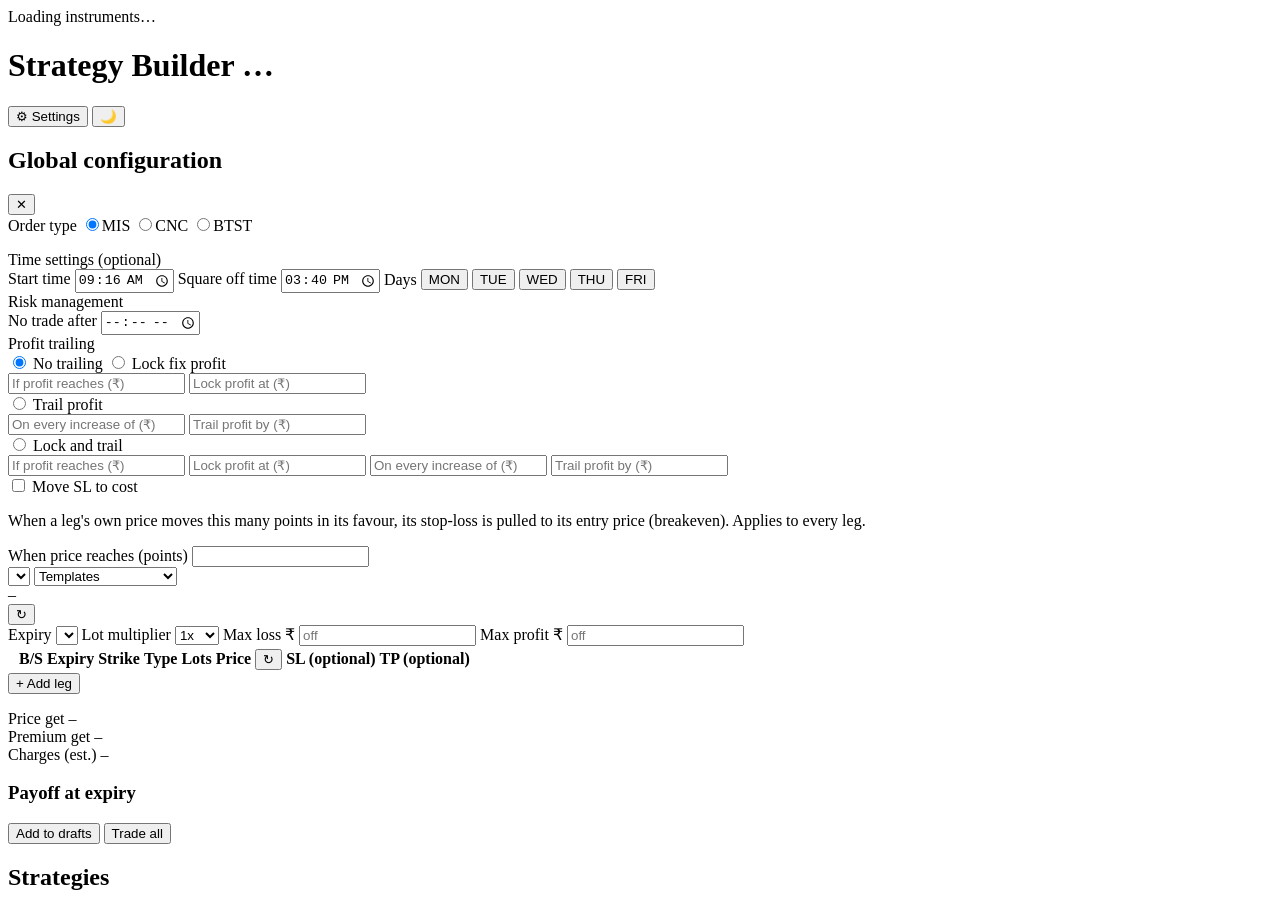
==== trader/web/static/strategy.html @ 60b540d0 "Removed single strategy page" ====
<!doctype html>
<html lang="en">
<head>
<meta charset="utf-8">
<meta name="viewport" content="width=device-width, initial-scale=1">
<title>Strategy Builder</title>
<link rel="stylesheet" href="/static/strategy.css">
</head>
<body>
<div id="page-loading" class="page-loading"><div class="spinner-lg"></div><span>Loading instruments…</span></div>
<div id="halt" class="halt hidden"></div>
<header class="topbar">
  <h1>Strategy Builder <span id="banner" class="mode-pill">…</span></h1>
  <div class="topbar-right">
    <button type="button" id="settings-open" class="settings-btn" aria-controls="config-panel" aria-expanded="false"
      title="Order type, timings, trailing, move SL to cost">⚙ Settings <span id="settings-chip" class="settings-chip"></span></button>
    <button type="button" id="theme-toggle" title="Switch light/dark">🌙</button>
  </div>
</header>

<main>
  <div id="drawer-scrim" class="drawer-scrim" hidden></div>
  <section class="panel drawer" id="config-panel" aria-label="Global configuration" aria-hidden="true">
    <div class="drawer-head"><h2>Global configuration</h2>
      <button type="button" id="settings-close" class="icon-btn" aria-label="Close settings">✕</button></div>

    <div class="field-group">
      <label class="group-label">Order type</label>
      <span class="seg" id="order-type-seg">
        <input type="radio" name="order_type" value="MIS" id="ot-mis" checked><label for="ot-mis">MIS</label>
        <input type="radio" name="order_type" value="CNC" id="ot-cnc"><label for="ot-cnc">CNC</label>
        <input type="radio" name="order_type" value="BTST" id="ot-btst"><label for="ot-btst">BTST</label>
      </span>
      <p class="hint small" id="order-type-hint"></p>
    </div>

    <div class="field-group">
      <label class="group-label">Time settings (optional)</label>
      <div class="grid3">
        <label>Start time <input type="time" id="cfg-start-time" value="09:16"></label>
        <label>Square off time <input type="time" id="cfg-square-off" value="15:40"></label>
        <label>Days
          <span class="days" id="days-seg">
            <button type="button" data-day="MON" class="day on">MON</button>
            <button type="button" data-day="TUE" class="day on">TUE</button>
            <button type="button" data-day="WED" class="day on">WED</button>
            <button type="button" data-day="THU" class="day on">THU</button>
            <button type="button" data-day="FRI" class="day on">FRI</button>
          </span>
        </label>
      </div>
    </div>

    <div class="field-group">
      <label class="group-label">Risk management</label>
      <div class="grid3">
        <label>No trade after <input type="time" id="cfg-no-trade-after"></label>
      </div>
    </div>

    <div class="field-group">
      <label class="group-label">Profit trailing</label>
      <div class="radio-col" id="trail-mode">
        <label><input type="radio" name="trailing_mode" value="NONE" checked> No trailing</label>
        <label><input type="radio" name="trailing_mode" value="LOCK_FIX"> Lock fix profit</label>
        <div class="conditional grid2ph" data-for="LOCK_FIX">
          <input type="number" id="tr-lock-reaches" step="1" placeholder="If profit reaches (₹)">
          <input type="number" id="tr-lock-at" step="1" placeholder="Lock profit at (₹)">
        </div>
        <label><input type="radio" name="trailing_mode" value="TRAIL"> Trail profit</label>
        <div class="conditional grid2ph" data-for="TRAIL">
          <input type="number" id="tr-trail-every" step="1" placeholder="On every increase of (₹)">
          <input type="number" id="tr-trail-by" step="1" placeholder="Trail profit by (₹)">
        </div>
        <label><input type="radio" name="trailing_mode" value="LOCK_AND_TRAIL"> Lock and trail</label>
        <div class="conditional grid2ph" data-for="LOCK_AND_TRAIL">
          <input type="number" id="tr2-lock-reaches" step="1" placeholder="If profit reaches (₹)">
          <input type="number" id="tr2-lock-at" step="1" placeholder="Lock profit at (₹)">
          <input type="number" id="tr2-trail-every" step="1" placeholder="On every increase of (₹)">
          <input type="number" id="tr2-trail-by" step="1" placeholder="Trail profit by (₹)">
        </div>
      </div>
    </div>

    <div class="field-group">
      <label class="group-label"><input type="checkbox" id="cfg-sl-cost-enabled"> Move SL to cost</label>
      <p class="hint small">When a leg's own price moves this many points in its favour, its stop-loss is pulled to its entry price (breakeven). Applies to every leg.</p>
      <label>When price reaches (points) <input type="number" id="cfg-sl-cost-at" step="any" min="0"></label>
    </div>
  </section>

  <div class="workspace" id="workspace">
  <section class="panel builder" id="legs-panel">
    <div class="spot-panel">
      <select id="base-underlying" class="spot-instrument" aria-label="Instrument" data-search></select>
      <select id="tmpl-select" class="tmpl-select" aria-label="Load a template" title="Replace the legs with a ready-made strategy">
        <option value="">Templates</option>
        <optgroup label="Neutral (sell premium)">
          <option value="straddle">Short Straddle</option><option value="strangle">Short Strangle</option>
          <option value="iron_condor">Short Iron Condor</option><option value="iron_fly">Short Iron Fly</option>
        </optgroup>
        <optgroup label="Big move (buy premium)">
          <option value="long_straddle">Long Straddle</option><option value="long_strangle">Long Strangle</option>
          <option value="long_iron_condor">Long Iron Condor</option><option value="long_iron_fly">Long Iron Fly</option>
        </optgroup>
        <optgroup label="Bullish">
          <option value="bull_call_spread">Bull Call Spread</option><option value="bull_put_spread">Bull Put Spread</option>
        </optgroup>
        <optgroup label="Bearish">
          <option value="bear_put_spread">Bear Put Spread</option><option value="bear_call_spread">Bear Call Spread</option>
        </optgroup>
      </select>
      <div class="spot-value" id="base-spot">–</div>
      <span class="spot-chg" id="spot-chg"></span>
      <button type="button" id="refresh-spot" class="spin-btn" title="Refresh spot price">↻</button>
    </div>
    <div class="base-select base-row">
      <label>Expiry <select id="base-expiry"></select></label>
      <label>Lot multiplier
        <select id="lot-multiplier" title="Multiplies each leg's own lot count (like Sensibull's multiplier)">
          <option value="1">1x</option><option value="2">2x</option><option value="3">3x</option>
          <option value="4">4x</option><option value="5">5x</option><option value="6">6x</option>
          <option value="8">8x</option><option value="10">10x</option><option value="15">15x</option>
          <option value="20">20x</option><option value="25">25x</option>
        </select>
      </label>
      <!-- combined exit for all legs: reaching either squares off every leg; editable after placing -->
      <label title="Combined loss of all legs that squares off every leg (blank = off); can be changed after placing">Max loss ₹
        <input type="number" id="cfg-exit-loss" step="1" placeholder="off"></label>
      <label title="Combined profit of all legs that squares off every leg (blank = off); can be changed after placing">Max profit ₹
        <input type="number" id="cfg-exit-profit" min="0" step="1" placeholder="off"></label>
    </div>
    <div class="leg-table-wrap">
      <table class="leg-table" id="leg-table">
        <thead><tr>
          <th></th><th></th><th>B/S</th><th>Expiry</th><th>Strike</th><th>Type</th><th>Lots</th>
          <th>Price <button type="button" id="refresh-prices" class="spin-btn" title="Reset LTP for every leg">↻</button></th>
          <th title="Optional per leg: blank = rely on the max loss above">SL (optional)</th>
          <th title="Optional per leg: blank = rely on the max profit above">TP (optional)</th><th></th>
        </tr></thead>
        <tbody id="leg-tbody"></tbody>
      </table>
    </div>
    <button type="button" id="add-leg">+ Add leg</button>

    <p id="form-hint" class="hint"></p>
  </section>

  <div class="rail-resizer" id="rail-resizer" role="separator" aria-orientation="vertical" aria-label="Resize the summary panel" tabindex="0"></div>

  <aside class="panel rail" id="summary-rail">
    <div class="stats-grid" id="payoff-stats"></div>
    <div class="calc-row">
      <div>Price get <output id="calc-price-get">–</output></div>
      <div>Premium get <output id="calc-premium-get">–</output></div>
      <div>Charges (est.) <output id="calc-charges">–</output></div>
    </div>
    <div class="payoff-sltp" id="payoff-sltp"></div>
    <div class="payoff-block">
      <h3>Payoff at expiry</h3>
      <div id="payoff-chart"></div>
    </div>
    <div class="action-row">
      <button type="button" id="save-draft" class="ghost">Add to drafts</button>
      <button type="button" id="trade-all" class="primary">Trade all</button>
    </div>
  </aside>
  </div>

  <section class="panel wide" id="strategies-panel">
    <h2>Strategies <span id="strategies-total" class="period-total" title="Sum of the P&amp;L of every strategy in the selected period (running ones included)"></span></h2>
    <div id="strategies-filter"></div>
    <div id="strategies-list"></div>
  </section>
</main>

<dialog id="dlg">
  <form method="dialog" id="dlg-form">
    <h2 id="dlg-title"></h2>
    <div id="dlg-body"></div>
    <p id="dlg-live" class="live-confirm hidden">● LIVE: this sends real orders to Zerodha.</p>
    <menu><button value="cancel" id="dlg-cancel">Cancel</button> <button value="ok" id="dlg-ok" class="danger">Confirm</button></menu>
  </form>
</dialog>
<script src="/static/dropdown.js"></script>
<script src="/static/live.js"></script>
<script src="/static/history.js"></script>
<script src="/static/strategy.js"></script>
</body>
</html>
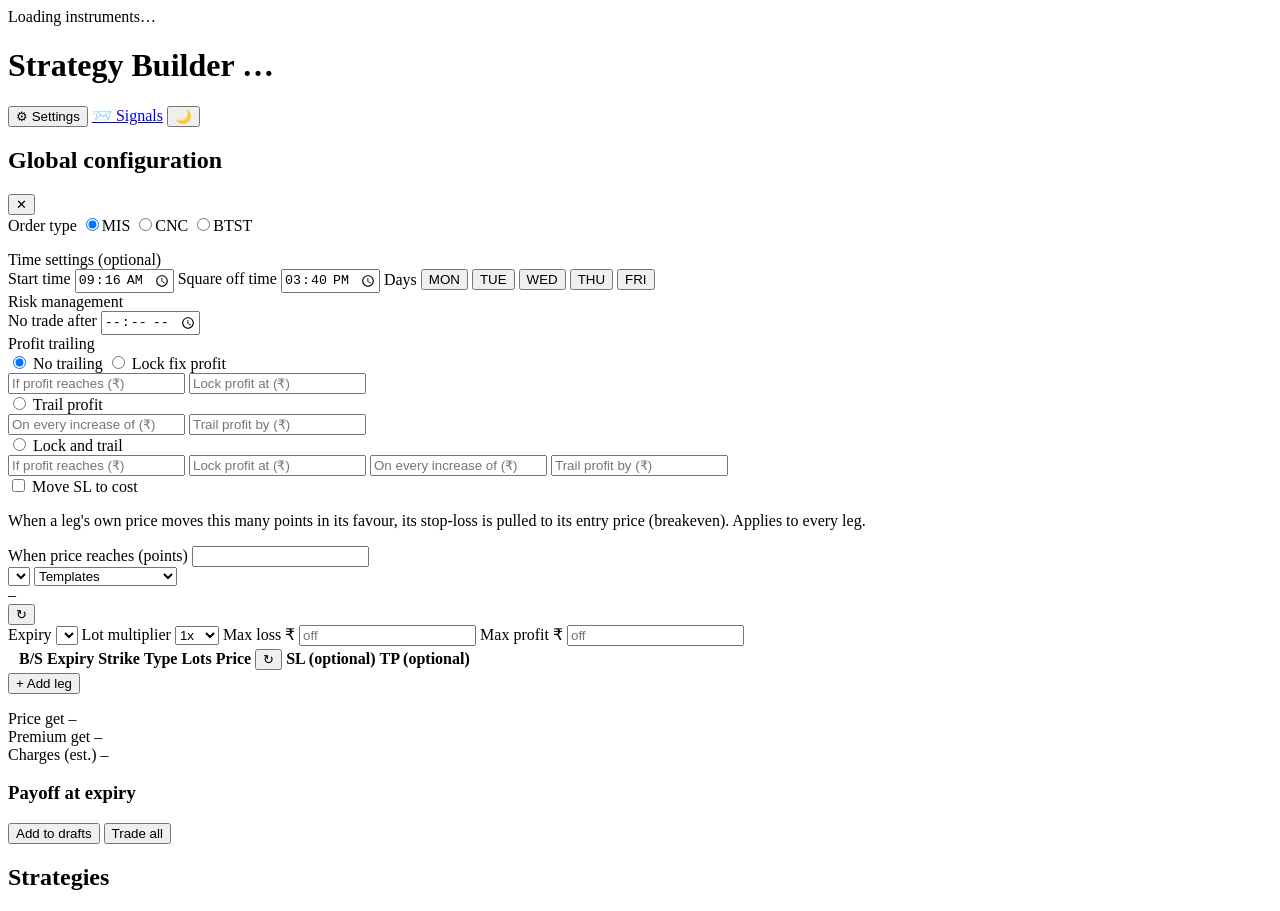
==== commit 1d67a38f: "Telegram code added" ====
--- a/trader/web/static/strategy.html
+++ b/trader/web/static/strategy.html
@@ -14,6 +14,7 @@
   <div class="topbar-right">
     <button type="button" id="settings-open" class="settings-btn" aria-controls="config-panel" aria-expanded="false"
       title="Order type, timings, trailing, move SL to cost">⚙ Settings <span id="settings-chip" class="settings-chip"></span></button>
+    <a class="navlink" href="/telegram" title="The Telegram tips channel, read-only">📨 Signals</a>
     <button type="button" id="theme-toggle" title="Switch light/dark">🌙</button>
   </div>
 </header>
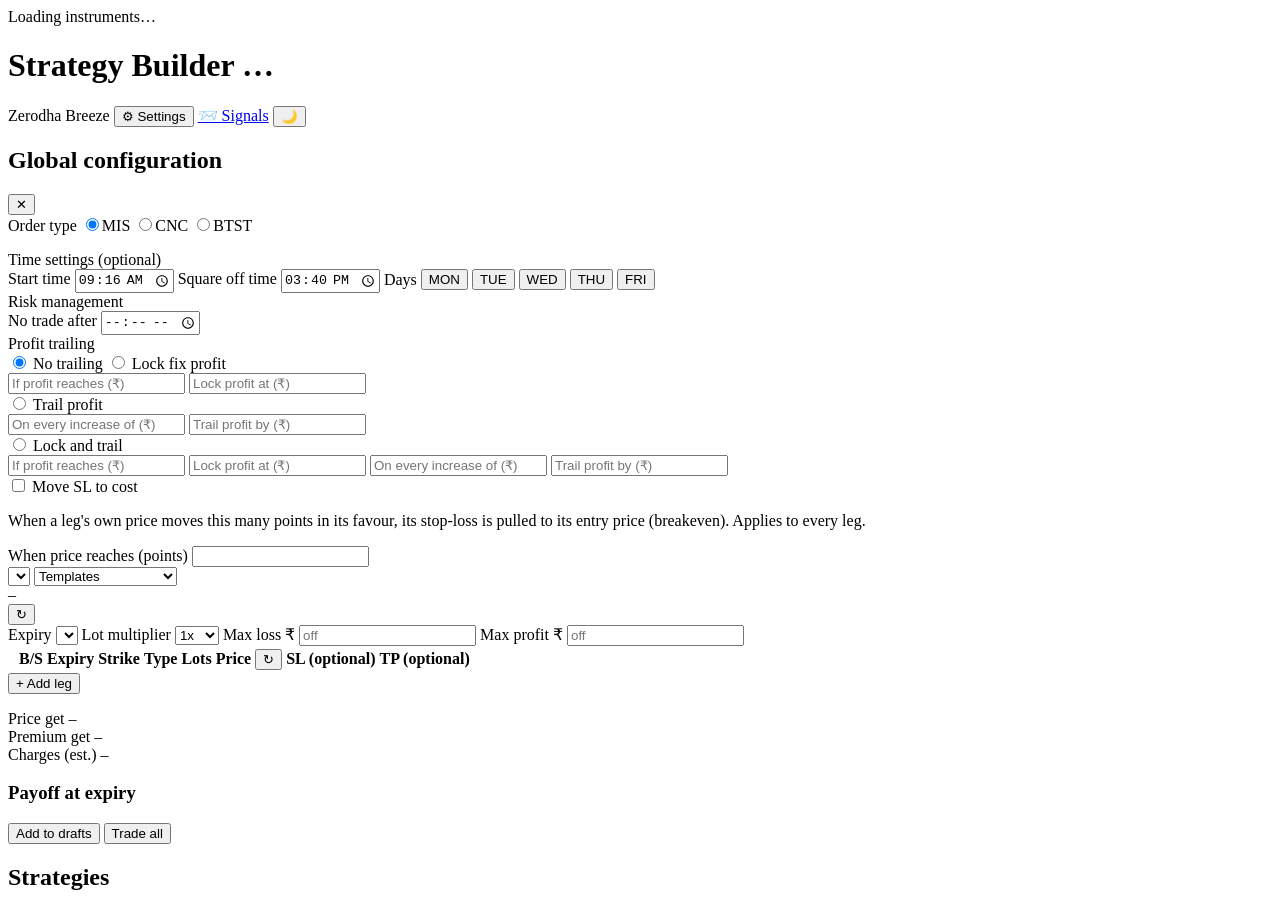
==== commit 56038f0e: "Improved UI, fixed HEADER" ====
--- a/trader/web/static/strategy.html
+++ b/trader/web/static/strategy.html
@@ -12,6 +12,8 @@
 <header class="topbar">
   <h1>Strategy Builder <span id="banner" class="mode-pill">…</span></h1>
   <div class="topbar-right">
+    <span class="conn" id="conn-zerodha" title="Zerodha: checking…"><i></i>Zerodha</span>
+    <span class="conn" id="conn-breeze" title="Breeze: checking…"><i></i>Breeze</span>
     <button type="button" id="settings-open" class="settings-btn" aria-controls="config-panel" aria-expanded="false"
       title="Order type, timings, trailing, move SL to cost">⚙ Settings <span id="settings-chip" class="settings-chip"></span></button>
     <a class="navlink" href="/telegram" title="The Telegram tips channel, read-only">📨 Signals</a>
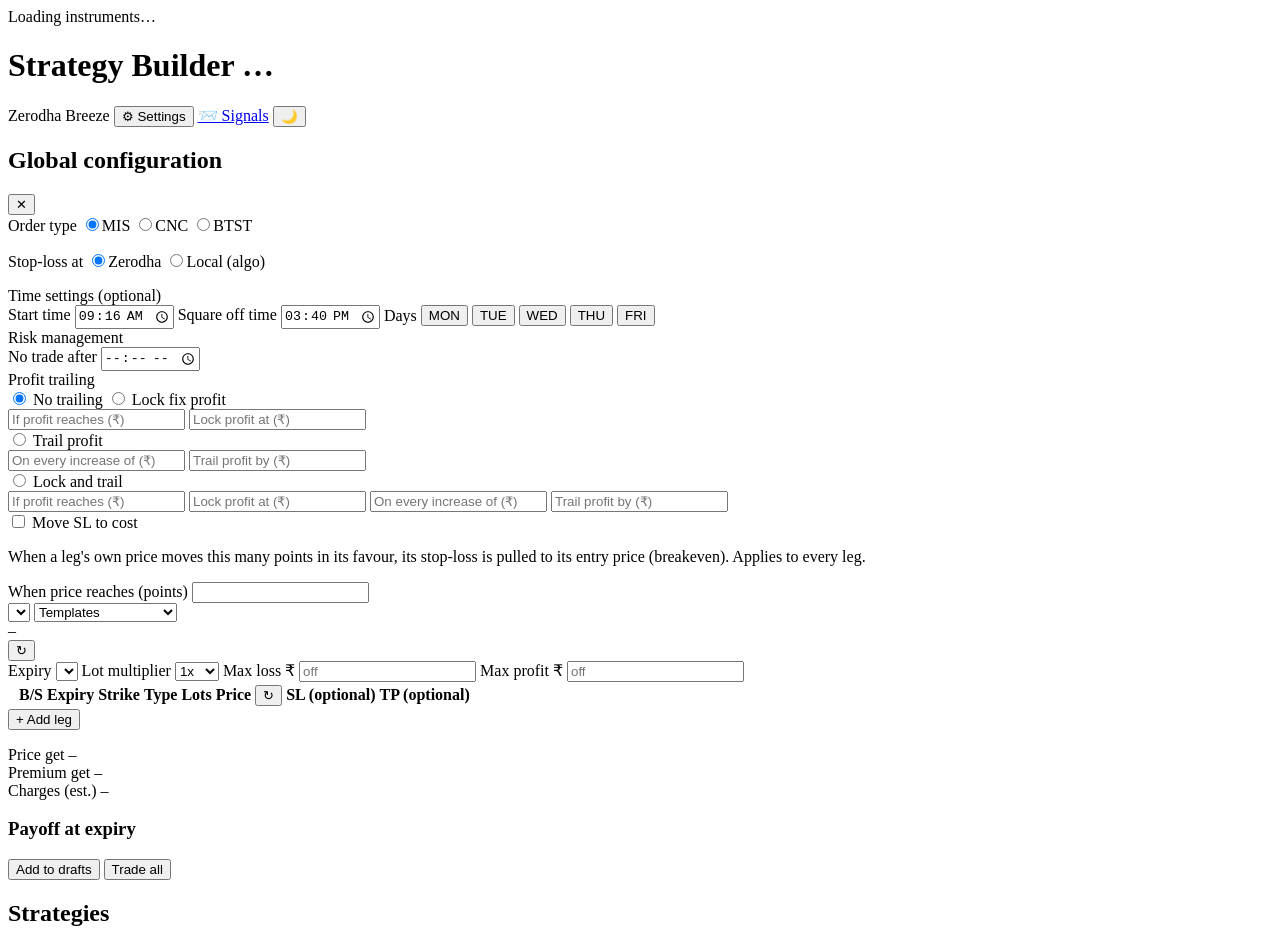
==== commit 8e4e8dd1: "Local SL instead of zerodha" ====
--- a/trader/web/static/strategy.html
+++ b/trader/web/static/strategy.html
@@ -38,6 +38,15 @@
     </div>
 
     <div class="field-group">
+      <label class="group-label">Stop-loss at</label>
+      <span class="seg" id="sl-mode-seg">
+        <input type="radio" name="sl_mode" value="ZERODHA" id="slm-zerodha" checked><label for="slm-zerodha">Zerodha</label>
+        <input type="radio" name="sl_mode" value="LOCAL" id="slm-local"><label for="slm-local">Local (algo)</label>
+      </span>
+      <p class="hint small" id="sl-mode-hint"></p>
+    </div>
+
+    <div class="field-group">
       <label class="group-label">Time settings (optional)</label>
       <div class="grid3">
         <label>Start time <input type="time" id="cfg-start-time" value="09:16"></label>
@@ -163,6 +172,7 @@
       <h3>Payoff at expiry</h3>
       <div id="payoff-chart"></div>
     </div>
+    <div id="broker-down" class="broker-down hidden" role="alert"></div>
     <div class="action-row">
       <button type="button" id="save-draft" class="ghost">Add to drafts</button>
       <button type="button" id="trade-all" class="primary">Trade all</button>
@@ -185,6 +195,7 @@
     <menu><button value="cancel" id="dlg-cancel">Cancel</button> <button value="ok" id="dlg-ok" class="danger">Confirm</button></menu>
   </form>
 </dialog>
+<script src="/static/page.js"></script>
 <script src="/static/dropdown.js"></script>
 <script src="/static/live.js"></script>
 <script src="/static/history.js"></script>
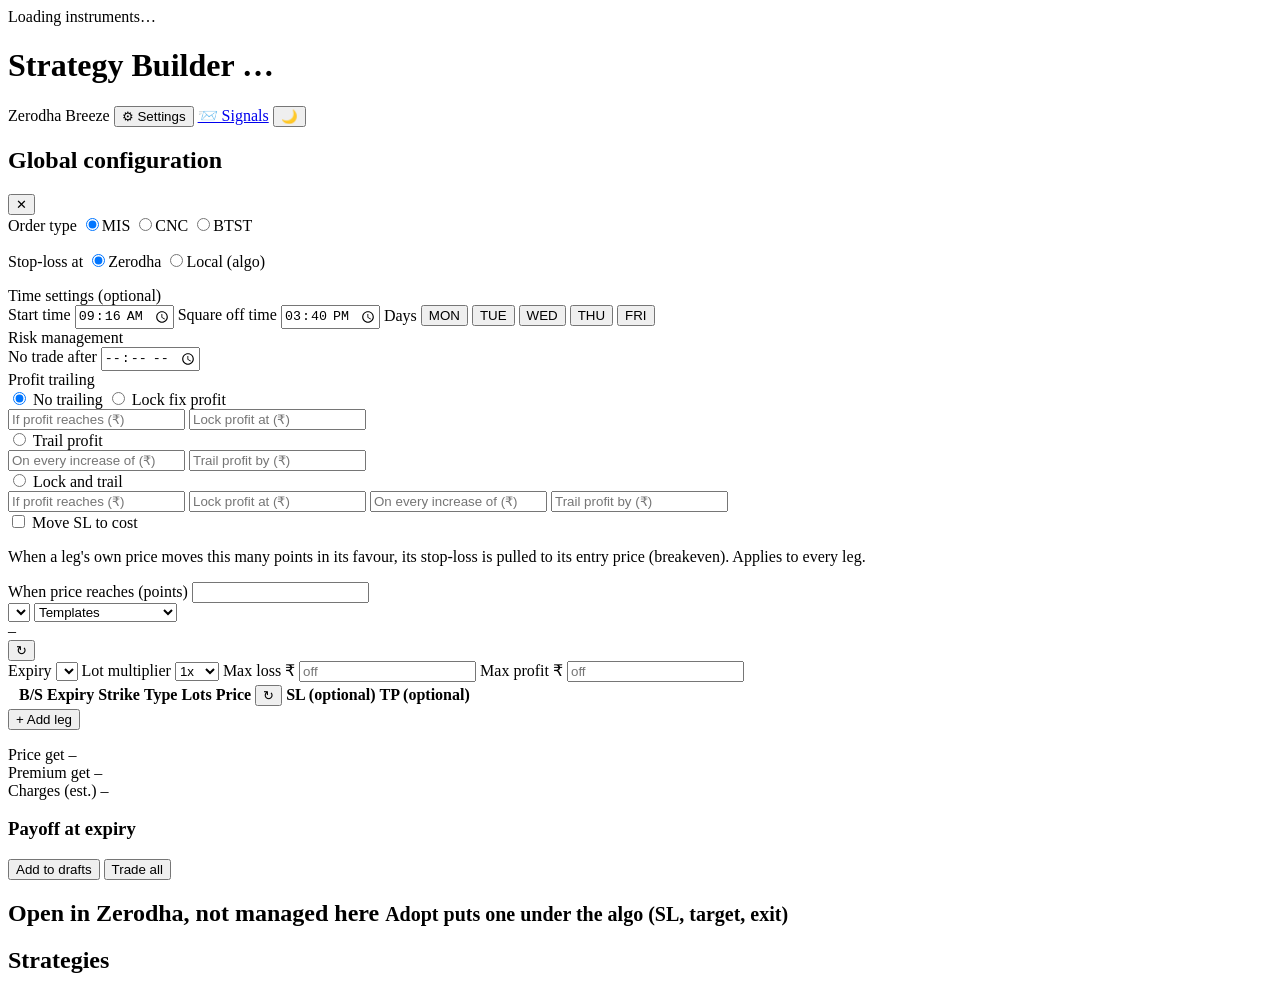
==== commit 817565ce: "Option to add manual trade from zerodha" ====
--- a/trader/web/static/strategy.html
+++ b/trader/web/static/strategy.html
@@ -180,6 +180,11 @@
   </aside>
   </div>
 
+  <section class="panel wide hidden" id="outside-panel" aria-label="Positions in Zerodha not managed here">
+    <h2>Open in Zerodha, not managed here <small class="hint">Adopt puts one under the algo (SL, target, exit)</small></h2>
+    <div id="outside-list"></div>
+  </section>
+
   <section class="panel wide" id="strategies-panel">
     <h2>Strategies <span id="strategies-total" class="period-total" title="Sum of the P&amp;L of every strategy in the selected period (running ones included)"></span></h2>
     <div id="strategies-filter"></div>
@@ -192,7 +197,7 @@
     <h2 id="dlg-title"></h2>
     <div id="dlg-body"></div>
     <p id="dlg-live" class="live-confirm hidden">● LIVE: this sends real orders to Zerodha.</p>
-    <menu><button value="cancel" id="dlg-cancel">Cancel</button> <button value="ok" id="dlg-ok" class="danger">Confirm</button></menu>
+    <menu><button type="button" value="cancel" id="dlg-cancel">Cancel</button> <button value="ok" id="dlg-ok" class="danger">Confirm</button></menu>
   </form>
 </dialog>
 <script src="/static/page.js"></script>
